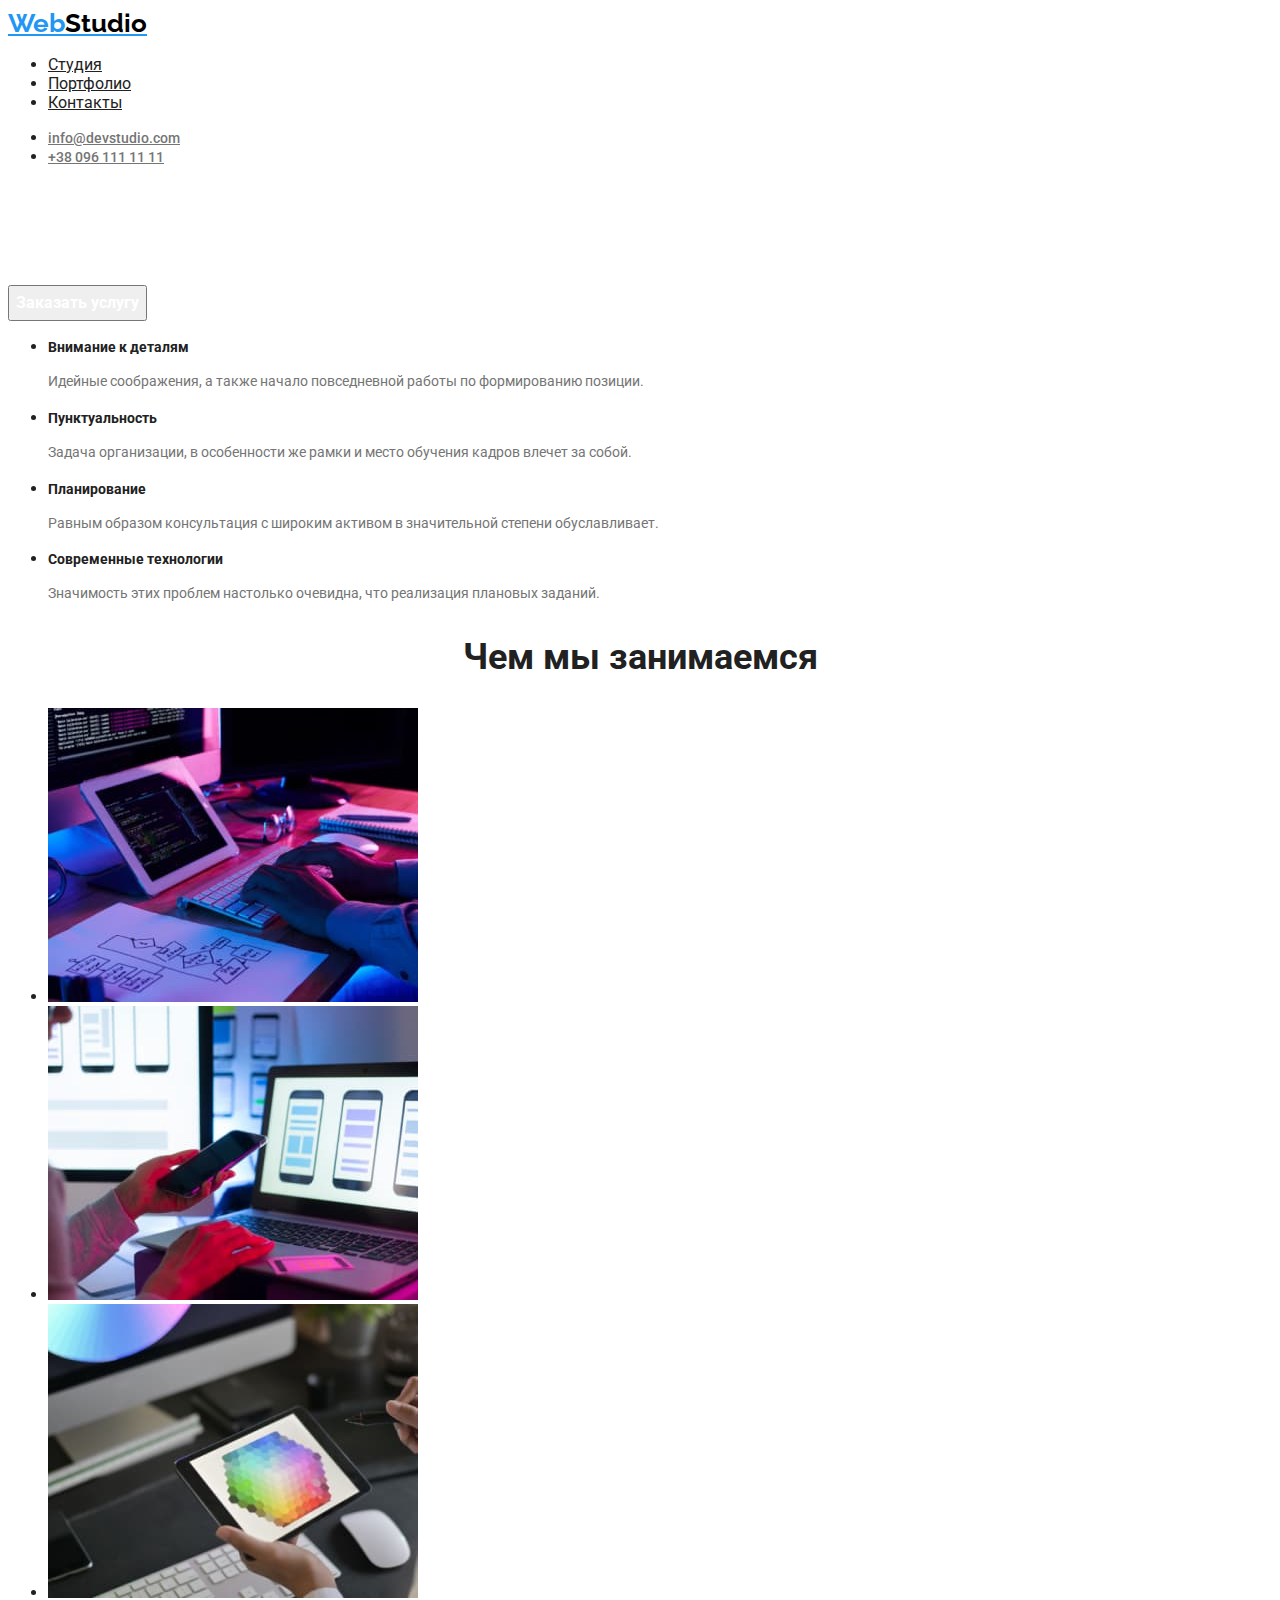
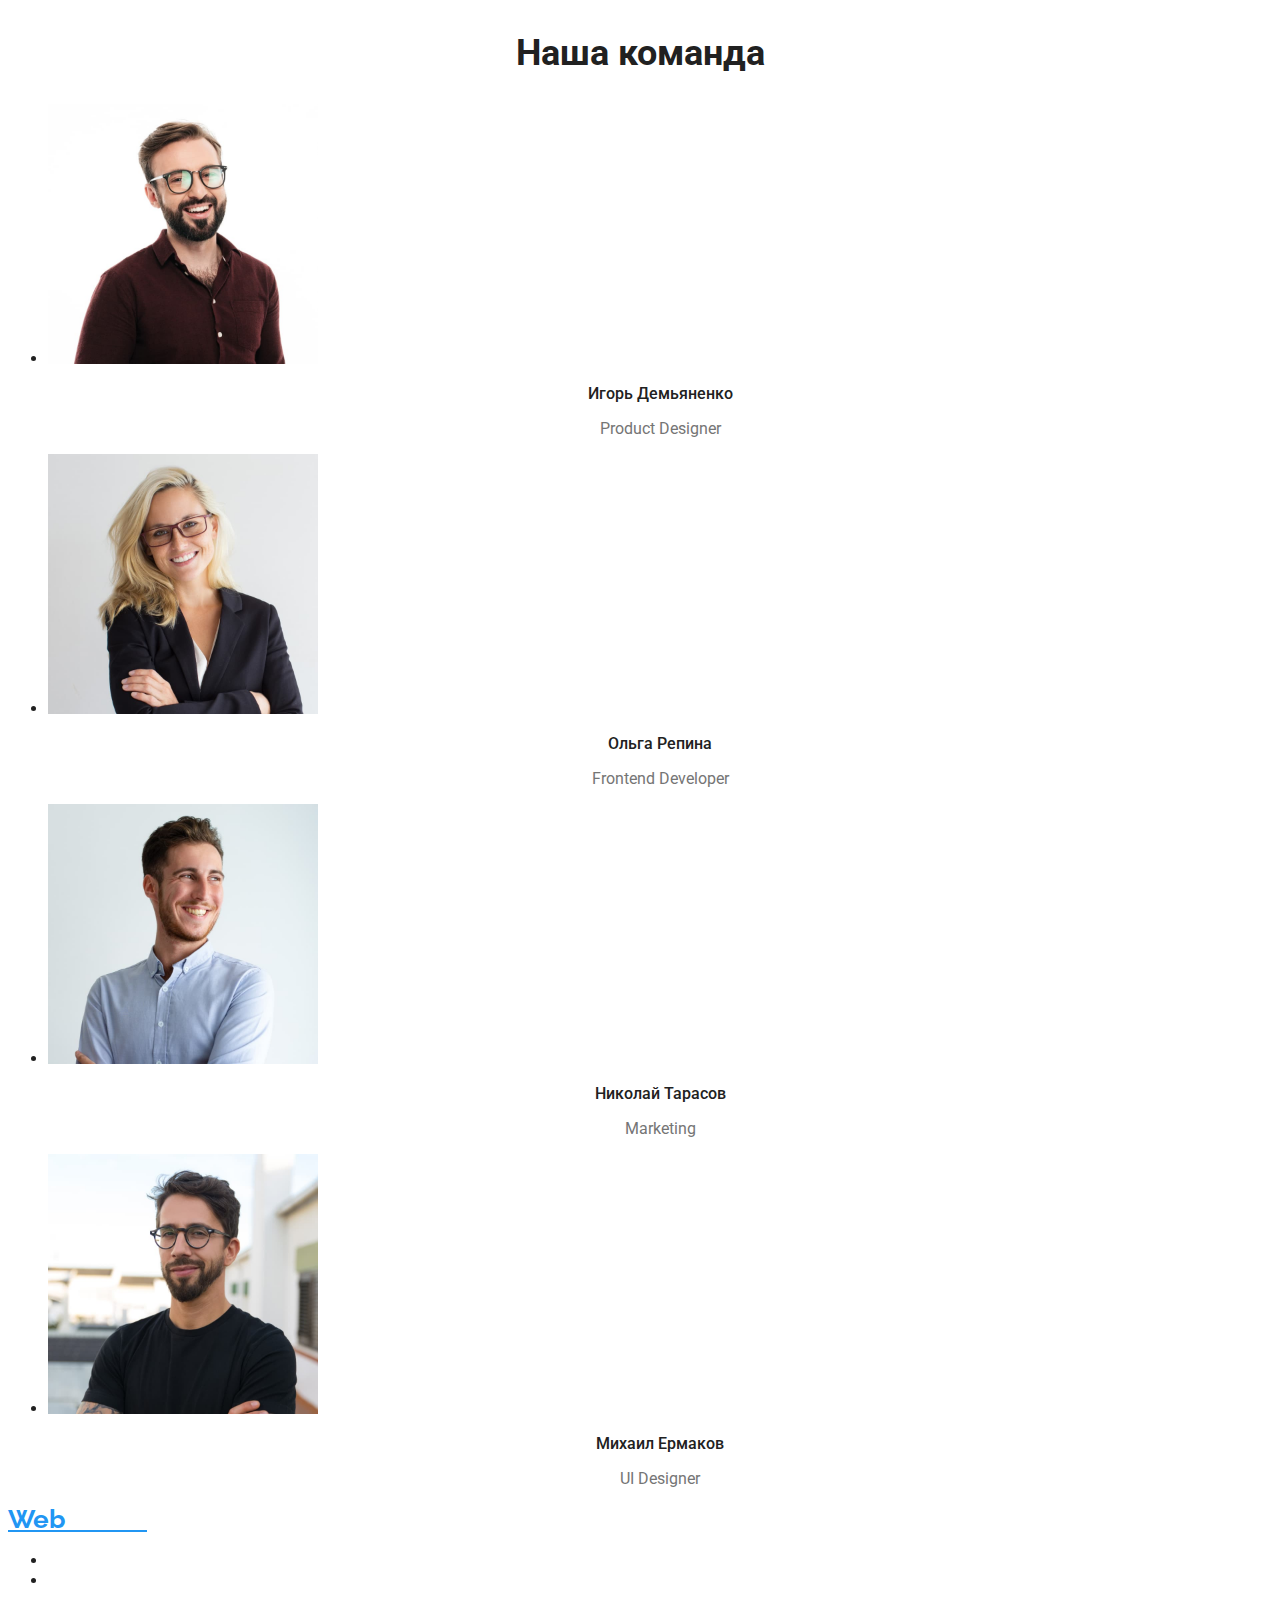
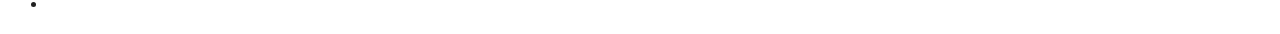
==== index.html @ 93e29d4e "goit-hw-2" ====
<!DOCTYPE html>
<html lang="ru">
	<head>
		<meta charset="UTF-8" />
		<meta http-equiv="X-UA-Compatible" content="IE=edge" />
		<meta name="viewport" content="width=device-width, initial-scale=1.0" />
		<link rel="preconnect" href="https://fonts.googleapis.com" />
		<link rel="preconnect" href="https://fonts.gstatic.com" crossorigin />
		<link
			href="https://fonts.googleapis.com/css2?family=Raleway:wght@700&family=Roboto:wght@400;500;700;900&display=swap"
			rel="stylesheet"
		/>
		<title>Document</title>
		<link rel="stylesheet" href="./css/styles.css" />
	</head>
	<body>
		<header class="header">
			<nav class="header-nav">
				<a class="header-logo" href="/">Web<span>Studio</span></a>
				<ul class="header-list">
					<li class="header-item">
						<a class="header-link" href="./index.html">Студия</a>
					</li>
					<li class="header-item">
						<a class="header-link" href="./portfolio.html">Портфолио</a>
					</li>
					<li class="header-item">
						<a class="header-link" href="">Контакты</a>
					</li>
				</ul>
			</nav>
			<ul class="header-contact-list">
				<li class="header-contact-item">
					<a class="header-mail" href="mailto:info@devstudio.com"
						>info@devstudio.com</a
					>
				</li>
				<li class="header-contact-item">
					<a class="header-tel" href="tel:+380961111111">+38 096 111 11 11</a>
				</li>
			</ul>
		</header>
		<main>
			<section class="hero">
				<h1 class="hero-headline">Эффективные решения для вашего бизнеса</h1>
				<button class="hero-btn" type="button">Заказать услугу</button>
			</section>
			<section class="promo">
				<ul class="promo-list">
					<li class="promo-item">
						<h3 class="promo-subject">Внимание к деталям</h3>
						<p class="promo-desc">
							Идейные соображения, а также начало повседневной работы по
							формированию позиции.
						</p>
					</li>
					<li class="promo-item">
						<h3 class="promo-subject">Пунктуальность</h3>
						<p class="promo-desc">
							Задача организации, в особенности же рамки и место обучения кадров
							влечет за собой.
						</p>
					</li>
					<li class="promo-item">
						<h3 class="promo-subject">Планирование</h3>
						<p class="promo-desc">
							Равным образом консультация с широким активом в значительной
							степени обуславливает.
						</p>
					</li>
					<li class="promo-item">
						<h3 class="promo-subject">Современные технологии</h3>
						<p class="promo-desc">
							Значимость этих проблем настолько очевидна, что реализация
							плановых заданий.
						</p>
					</li>
				</ul>
			</section>
			<section class="direction-activity">
				<h2 class="direction-activity-titel">Чем мы занимаемся</h2>
				<ul class="direction-activity-list">
					<li class="direction-activity-item">
						<img src="./images/rabota1.jpg" alt="Работа1" width="370" />
					</li>
					<li class="direction-activity-item">
						<img src="./images/rabota2.jpg" alt="Работа2" width="370" />
					</li>
					<li class="direction-activity-item">
						<img src="./images/rabota3.jpg" alt="Работа3" width="370" />
					</li>
				</ul>
			</section>
			<section class="team">
				<h2 class="team-title">Наша команда</h2>
				<ul class="team-list">
					<li class="team-item">
						<img src="./images/team1.jpg" alt="Игорь Демьяненко" width="270" />
						<h3 class="team-member">Игорь Демьяненко</h3>
						<p class="team-member-position" lang="en">Product Designer</p>
					</li>
					<li class="team-item">
						<img src="./images/team2.jpg" alt="Ольга Репина" width="270" />
						<h3 class="team-member">Ольга Репина</h3>
						<p class="team-member-position" lang="en">Frontend Developer</p>
					</li>
					<li class="team-item">
						<img src="./images/team3.jpg" alt="Николай Тарасов" width="270" />
						<h3 class="team-member">Николай Тарасов</h3>
						<p class="team-member-position" lang="en">Marketing</p>
					</li>
					<li class="team-item">
						<img src="./images/team4.jpg" alt="Михаил Ермаков" width="270" />
						<h3 class="team-member">Михаил Ермаков</h3>
						<p class="team-member-position" lang="en">UI Designer</p>
					</li>
				</ul>
			</section>
		</main>
		<footer class="footer">
			<a class="footer-logo" href="/">Web<span>Studio</span></a>
			<address class="footer-contact">
				<ul class="footer-contact-list">
					<li class="footer-contact-item">
						<a class="footer-geolocation" href="">
							г. Киев, пр-т Леси Украинки, 26</a
						>
					</li>
					<li class="footer-contact-item">
						<a class="footer-mail" href="mailto:info@devstudio.com"
							>info@example.com</a
						>
					</li>
					<li class="footer-contact-item">
						<a class="footer-tel" href="tel:+380961111111">+38 099 111 11 11</a>
					</li>
				</ul>
			</address>
		</footer>
	</body>
</html>
---- css/styles.css ----
:root {
	--primary-text-color: #212121;
	--title-text-color: #757575;
	--accent-color: #2196f3;
	--primary-white-color: #ffffff;
}
body {
	font-family: Roboto, sans-serif;
	color: var(--primary-text-color);
}
/*header*/
.header-logo {
	font-family: Raleway, sans-serif;
	font-weight: bold;
	font-size: 26px;
	line-height: 1.19;
	color: var(--accent-color);
}
.header-logo > span {
	font-family: Raleway, sans-serif;
	font-weight: bold;
	font-size: 26px;
	line-height: 1.19;
	color: #000000;
}

.header-logo:hover,
.header-logo:focus {
	color: var(--accent-color);
}
.header-link {
	color: #212121;
}
.header-linl:hover,
.header-link:focus {
	color: var(--accent-color);
}
.header-mail {
	font-weight: 500;
	font-size: 14px;
	line-height: 1.14;
	color: var(--title-text-color);
}
.header-mail:hover,
.header-mail:focus {
	color: var(--accent-color);
}
.header-tel {
	font-weight: 500;
	font-size: 14px;
	line-height: 1.14;
	color: var(--title-text-color);
}
.header-tel:hover,
.header-tel:focus {
	color: var(--accent-color);
}
/*hero*/
.hero-btn:hover,
.hero-btn:focus {
	color: var(--primary-white-color);
}
.hero-btn:active {
	color: var(--accent-color);
}
.hero-headline {
	font-weight: 900;
	font-size: 44px;
	line-height: 1.36;
	text-align: center;
	color: var(--primary-white-color);
}
.hero-btn {
	font-family: Roboto, sans-serif;
	font-weight: bold;
	font-size: 16px;
	line-height: 1.88;
	display: flex;
	align-items: center;
	text-align: center;
	color: var(--primary-white-color);
	cursor: pointer;
}
/*main page*/
.promo-subject {
	font-weight: bold;
	font-size: 14px;
	line-height: 1.14;
}
.promo-desc {
	font-size: 14px;
	line-height: 1.71;
	color: var(--title-text-color);
}
.direction-activity-titel,
.team-title {
	font-weight: bold;
	font-size: 36px;
	line-height: 1.17;
	text-align: center;
}
.team-member {
	font-weight: 500;
	font-size: 16px;
	line-height: 1.19;
	text-align: center;
}
.team-member-position {
	font-size: 16px;
	line-height: 1.19;
	text-align: center;
	color: var(--title-text-color);
}
/*footer*/
.footer-logo {
	font-family: Raleway, sans-serif;
	font-weight: bold;
	font-size: 26px;
	line-height: 1.19;
	color: var(--accent-color);
}
.footer-logo > span {
	font-family: Raleway, sans-serif;
	font-weight: bold;
	font-size: 26px;
	line-height: 1.19;
	color: var(--primary-white-color);
}
.footer-geolocation {
	font-size: 14px;
	line-height: 1.71px;
	color: var(--primary-white-color);
}
.footer-mail,
.footer-tel {
	font-size: 14px;
	line-height: 1.71;
	color: rgba(255, 255, 255, 0.6);
}
.footer-logo > span:hover,
.footer-logo > span:focus {
	color: var(--accent-color);
}
.footer-geolocation:hover,
.footer-geolocation:focus {
	color: var(--accent-color);
}
.footer-mail:hover,
.footer-mail:focus {
	color: var(--accent-color);
}
.footer-tel:hover,
.footer-tel:focus {
	color: var(--accent-color);
}

/*portfolio*/
.portfolio-btn-everyone {
	font-family: Roboto, sans-serif;
	font-weight: 500;
	font-size: 16px;
	line-height: 1.63;
	text-align: center;
	color: var(--primary-text-color);
	cursor: pointer;
}
.portfolio-btn-everyone:hover,
.portfolio-btn-everyone:focus {
	color: var(--accent-color);
}
.portfolio-btn-everyone:active {
	color: var(--primary-white-color);
}
.portfolio-example-title {
	font-weight: bold;
	font-size: 18px;
	line-height: 2;
}
.portfolio-example-text {
	font-size: 16px;
	line-height: 1.88;
	color: var(--title-text-color);
}
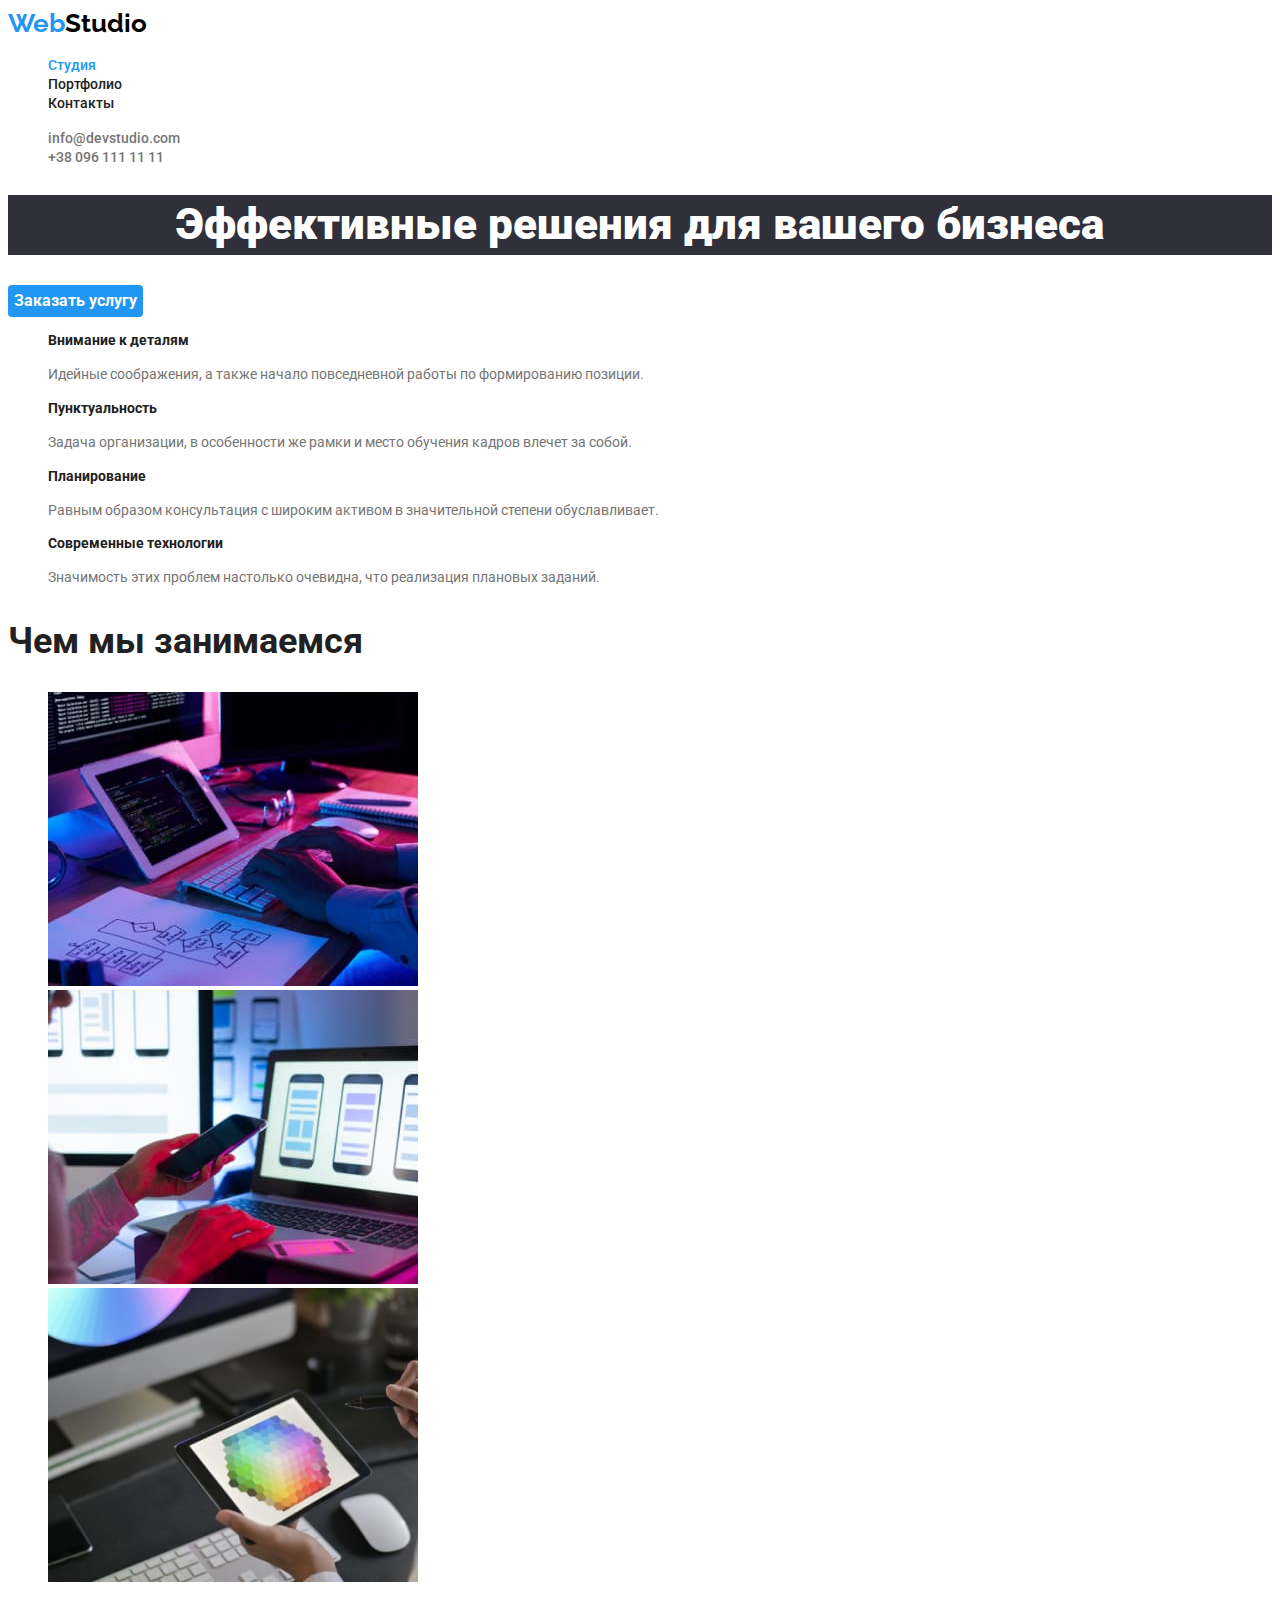
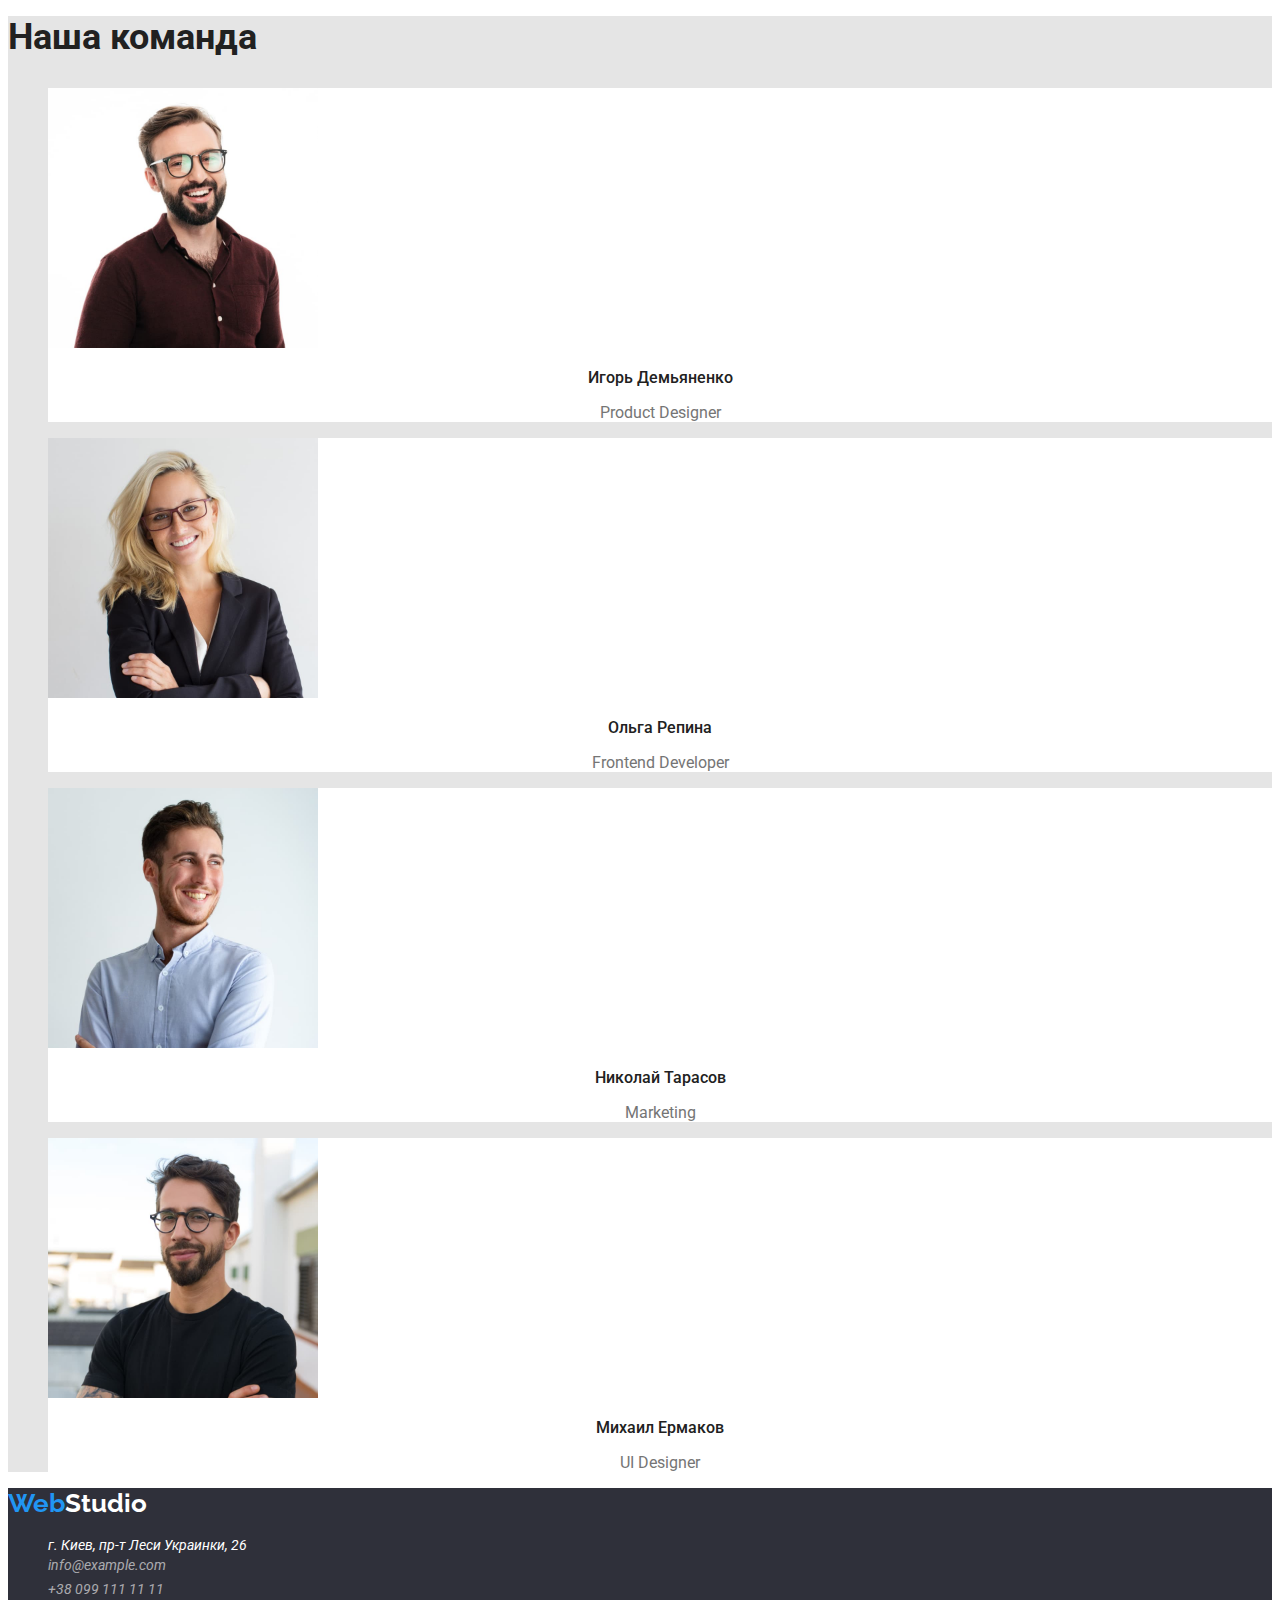
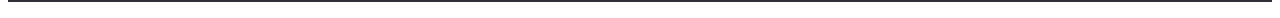
==== commit 9b1c3489: "goit-hw-02-fixed" ====
--- a/index.html
+++ b/index.html
@@ -13,13 +13,13 @@
 		<title>Document</title>
 		<link rel="stylesheet" href="./css/styles.css" />
 	</head>
-	<body>
+	<body class="body">
 		<header class="header">
 			<nav class="header-nav">
 				<a class="header-logo" href="/">Web<span>Studio</span></a>
-				<ul class="header-list">
+				<ul class="header-list list">
 					<li class="header-item">
-						<a class="header-link" href="./index.html">Студия</a>
+						<a class="header-link current" href="./index.html">Студия</a>
 					</li>
 					<li class="header-item">
 						<a class="header-link" href="./portfolio.html">Портфолио</a>
@@ -29,7 +29,7 @@
 					</li>
 				</ul>
 			</nav>
-			<ul class="header-contact-list">
+			<ul class="header-contact-list list">
 				<li class="header-contact-item">
 					<a class="header-mail" href="mailto:info@devstudio.com"
 						>info@devstudio.com</a
@@ -46,7 +46,7 @@
 				<button class="hero-btn" type="button">Заказать услугу</button>
 			</section>
 			<section class="promo">
-				<ul class="promo-list">
+				<ul class="promo-list list">
 					<li class="promo-item">
 						<h3 class="promo-subject">Внимание к деталям</h3>
 						<p class="promo-desc">
@@ -79,7 +79,7 @@
 			</section>
 			<section class="direction-activity">
 				<h2 class="direction-activity-titel">Чем мы занимаемся</h2>
-				<ul class="direction-activity-list">
+				<ul class="direction-activity-list list">
 					<li class="direction-activity-item">
 						<img src="./images/rabota1.jpg" alt="Работа1" width="370" />
 					</li>
@@ -93,7 +93,7 @@
 			</section>
 			<section class="team">
 				<h2 class="team-title">Наша команда</h2>
-				<ul class="team-list">
+				<ul class="team-list list">
 					<li class="team-item">
 						<img src="./images/team1.jpg" alt="Игорь Демьяненко" width="270" />
 						<h3 class="team-member">Игорь Демьяненко</h3>
@@ -120,7 +120,7 @@
 		<footer class="footer">
 			<a class="footer-logo" href="/">Web<span>Studio</span></a>
 			<address class="footer-contact">
-				<ul class="footer-contact-list">
+				<ul class="footer-contact-list list">
 					<li class="footer-contact-item">
 						<a class="footer-geolocation" href="">
 							г. Киев, пр-т Леси Украинки, 26</a
--- a/css/styles.css
+++ b/css/styles.css
@@ -7,6 +7,10 @@
 body {
 	font-family: Roboto, sans-serif;
 	color: var(--primary-text-color);
+	background-color: var(--primary-white-color);
+}
+.list {
+	list-style: none;
 }
 /*header*/
 .header-logo {
@@ -15,6 +19,7 @@
 	font-size: 26px;
 	line-height: 1.19;
 	color: var(--accent-color);
+	text-decoration: none;
 }
 .header-logo > span {
 	font-family: Raleway, sans-serif;
@@ -24,22 +29,27 @@
 	color: #000000;
 }
 
-.header-logo:hover,
-.header-logo:focus {
-	color: var(--accent-color);
-}
 .header-link {
-	color: #212121;
-}
-.header-linl:hover,
+	font-weight: 500;
+	font-size: 14px;
+	line-height: 1.14;
+	color: var(--primary-text-color);
+	cursor: pointer;
+	text-decoration: none;
+}
+.header-link:hover,
 .header-link:focus {
 	color: var(--accent-color);
 }
+.header-link.current {
+	color: var(--accent-color);
+}
 .header-mail {
 	font-weight: 500;
 	font-size: 14px;
 	line-height: 1.14;
 	color: var(--title-text-color);
+	text-decoration: none;
 }
 .header-mail:hover,
 .header-mail:focus {
@@ -50,25 +60,20 @@
 	font-size: 14px;
 	line-height: 1.14;
 	color: var(--title-text-color);
+	text-decoration: none;
 }
 .header-tel:hover,
 .header-tel:focus {
 	color: var(--accent-color);
 }
 /*hero*/
-.hero-btn:hover,
-.hero-btn:focus {
-	color: var(--primary-white-color);
-}
-.hero-btn:active {
-	color: var(--accent-color);
-}
 .hero-headline {
 	font-weight: 900;
 	font-size: 44px;
 	line-height: 1.36;
 	text-align: center;
 	color: var(--primary-white-color);
+	background-color: #2f303a;
 }
 .hero-btn {
 	font-family: Roboto, sans-serif;
@@ -80,8 +85,19 @@
 	text-align: center;
 	color: var(--primary-white-color);
 	cursor: pointer;
+	background-color: var(--accent-color);
+	border: none;
+	border-radius: 4px;
+}
+.hero-btn:hover,
+.hero-btn:focus {
+	color: var(--primary-white-color);
+}
+.hero-btn:active {
+	color: var(--primary-text-color);
 }
 /*main page*/
+
 .promo-subject {
 	font-weight: bold;
 	font-size: 14px;
@@ -97,7 +113,12 @@
 	font-weight: bold;
 	font-size: 36px;
 	line-height: 1.17;
-	text-align: center;
+}
+.team {
+	background-color: #e5e5e5;
+}
+.team-item {
+	background-color: var(--primary-white-color);
 }
 .team-member {
 	font-weight: 500;
@@ -112,12 +133,16 @@
 	color: var(--title-text-color);
 }
 /*footer*/
+.footer {
+	background-color: #2f303a;
+}
 .footer-logo {
 	font-family: Raleway, sans-serif;
 	font-weight: bold;
 	font-size: 26px;
 	line-height: 1.19;
 	color: var(--accent-color);
+	text-decoration: none;
 }
 .footer-logo > span {
 	font-family: Raleway, sans-serif;
@@ -130,16 +155,14 @@
 	font-size: 14px;
 	line-height: 1.71px;
 	color: var(--primary-white-color);
+	text-decoration: none;
 }
 .footer-mail,
 .footer-tel {
 	font-size: 14px;
 	line-height: 1.71;
 	color: rgba(255, 255, 255, 0.6);
-}
-.footer-logo > span:hover,
-.footer-logo > span:focus {
-	color: var(--accent-color);
+	text-decoration: none;
 }
 .footer-geolocation:hover,
 .footer-geolocation:focus {
@@ -163,10 +186,14 @@
 	text-align: center;
 	color: var(--primary-text-color);
 	cursor: pointer;
+	background-color: #f5f4fa;
+	border: none;
+	border-radius: 4px;
 }
 .portfolio-btn-everyone:hover,
 .portfolio-btn-everyone:focus {
-	color: var(--accent-color);
+	color: var(--primary-white-color);
+	background-color: var(--accent-color);
 }
 .portfolio-btn-everyone:active {
 	color: var(--primary-white-color);
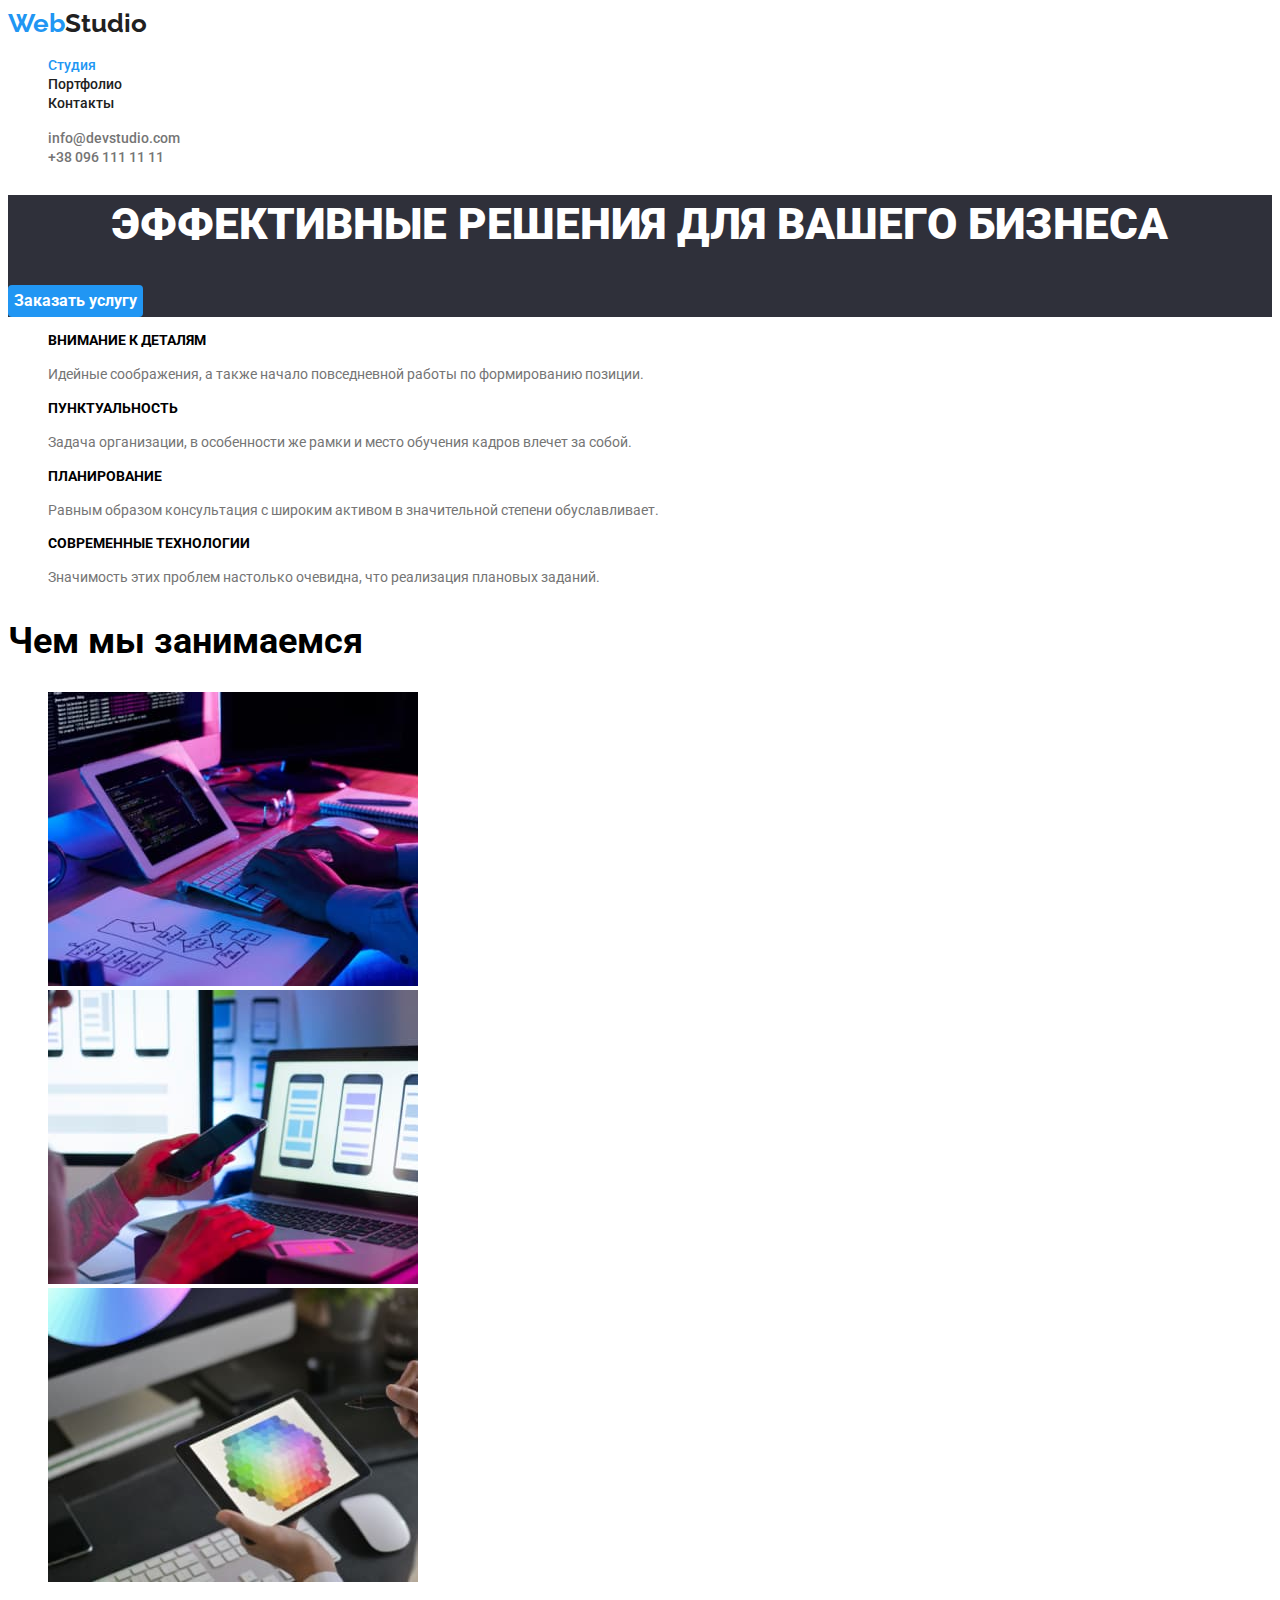
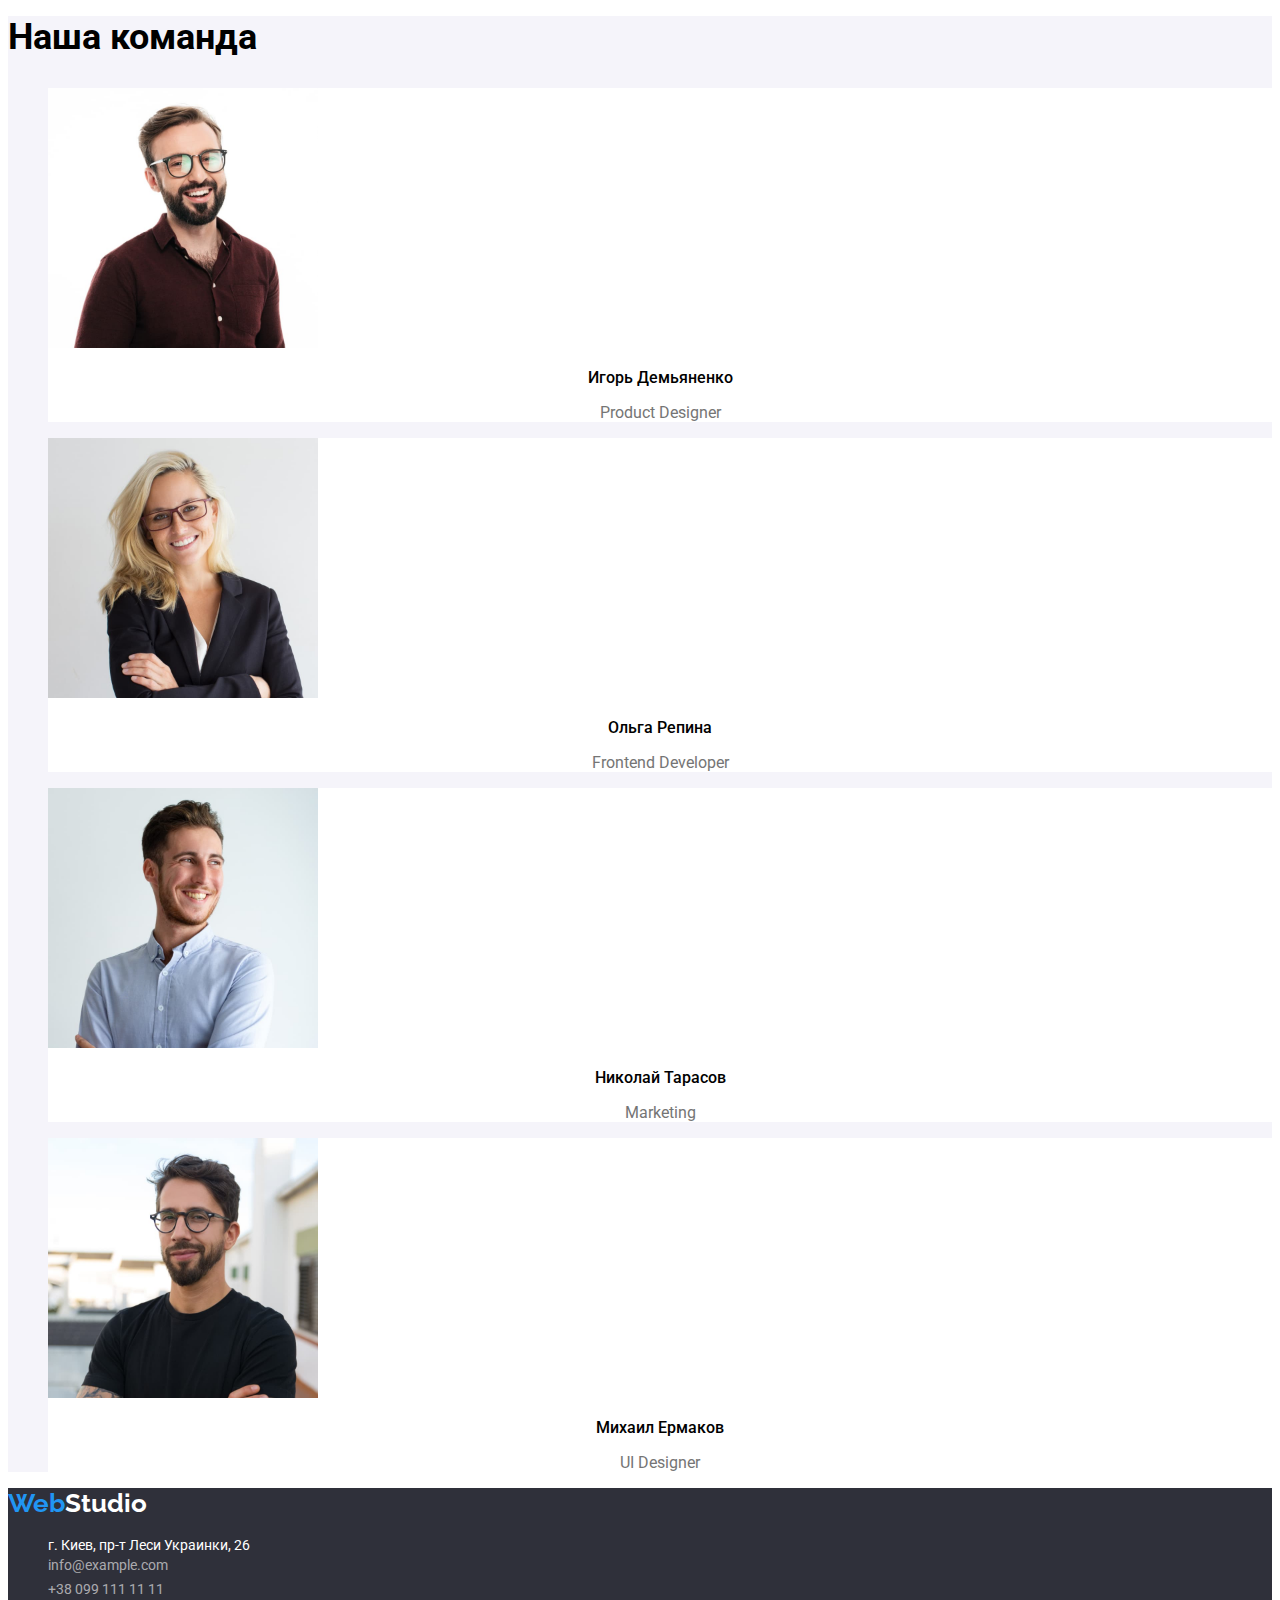
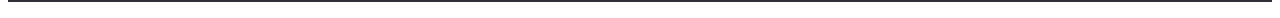
==== commit d4d8460a: "goit-hw-02-fixed-new" ====
--- a/index.html
+++ b/index.html
@@ -16,7 +16,9 @@
 	<body class="body">
 		<header class="header">
 			<nav class="header-nav">
-				<a class="header-logo" href="/">Web<span>Studio</span></a>
+				<a class="header-logo" href="/"
+					>Web<span class="header-studio">Studio</span></a
+				>
 				<ul class="header-list list">
 					<li class="header-item">
 						<a class="header-link current" href="./index.html">Студия</a>
@@ -118,7 +120,9 @@
 			</section>
 		</main>
 		<footer class="footer">
-			<a class="footer-logo" href="/">Web<span>Studio</span></a>
+			<a class="footer-logo" href="/"
+				>Web<span class="footer-studio">Studio</span></a
+			>
 			<address class="footer-contact">
 				<ul class="footer-contact-list list">
 					<li class="footer-contact-item">
--- a/css/styles.css
+++ b/css/styles.css
@@ -6,7 +6,6 @@
 }
 body {
 	font-family: Roboto, sans-serif;
-	color: var(--primary-text-color);
 	background-color: var(--primary-white-color);
 }
 .list {
@@ -18,15 +17,11 @@
 	font-weight: bold;
 	font-size: 26px;
 	line-height: 1.19;
-	color: var(--accent-color);
-	text-decoration: none;
-}
-.header-logo > span {
-	font-family: Raleway, sans-serif;
-	font-weight: bold;
-	font-size: 26px;
-	line-height: 1.19;
-	color: #000000;
+	text-decoration: none;
+	color: var(--accent-color);
+}
+.header-studio {
+	color: var(--primary-text-color);
 }
 
 .header-link {
@@ -67,13 +62,16 @@
 	color: var(--accent-color);
 }
 /*hero*/
+.hero {
+	background-color: #2f303a;
+	color: var(--primary-white-color);
+}
 .hero-headline {
 	font-weight: 900;
 	font-size: 44px;
 	line-height: 1.36;
 	text-align: center;
-	color: var(--primary-white-color);
-	background-color: #2f303a;
+	text-transform: uppercase;
 }
 .hero-btn {
 	font-family: Roboto, sans-serif;
@@ -91,10 +89,10 @@
 }
 .hero-btn:hover,
 .hero-btn:focus {
-	color: var(--primary-white-color);
+	color: #188ce8;
 }
 .hero-btn:active {
-	color: var(--primary-text-color);
+	color: var(--primary-white-color);
 }
 /*main page*/
 
@@ -102,6 +100,7 @@
 	font-weight: bold;
 	font-size: 14px;
 	line-height: 1.14;
+	text-transform: uppercase;
 }
 .promo-desc {
 	font-size: 14px;
@@ -115,7 +114,7 @@
 	line-height: 1.17;
 }
 .team {
-	background-color: #e5e5e5;
+	background-color: #f5f4fa;
 }
 .team-item {
 	background-color: var(--primary-white-color);
@@ -144,11 +143,7 @@
 	color: var(--accent-color);
 	text-decoration: none;
 }
-.footer-logo > span {
-	font-family: Raleway, sans-serif;
-	font-weight: bold;
-	font-size: 26px;
-	line-height: 1.19;
+.footer-studio {
 	color: var(--primary-white-color);
 }
 .footer-geolocation {
@@ -156,6 +151,7 @@
 	line-height: 1.71px;
 	color: var(--primary-white-color);
 	text-decoration: none;
+	font-style: normal;
 }
 .footer-mail,
 .footer-tel {
@@ -163,15 +159,12 @@
 	line-height: 1.71;
 	color: rgba(255, 255, 255, 0.6);
 	text-decoration: none;
+	font-style: normal;
 }
 .footer-geolocation:hover,
-.footer-geolocation:focus {
-	color: var(--accent-color);
-}
+.footer-geolocation:focus,
 .footer-mail:hover,
-.footer-mail:focus {
-	color: var(--accent-color);
-}
+.footer-mail:focus,
 .footer-tel:hover,
 .footer-tel:focus {
 	color: var(--accent-color);
